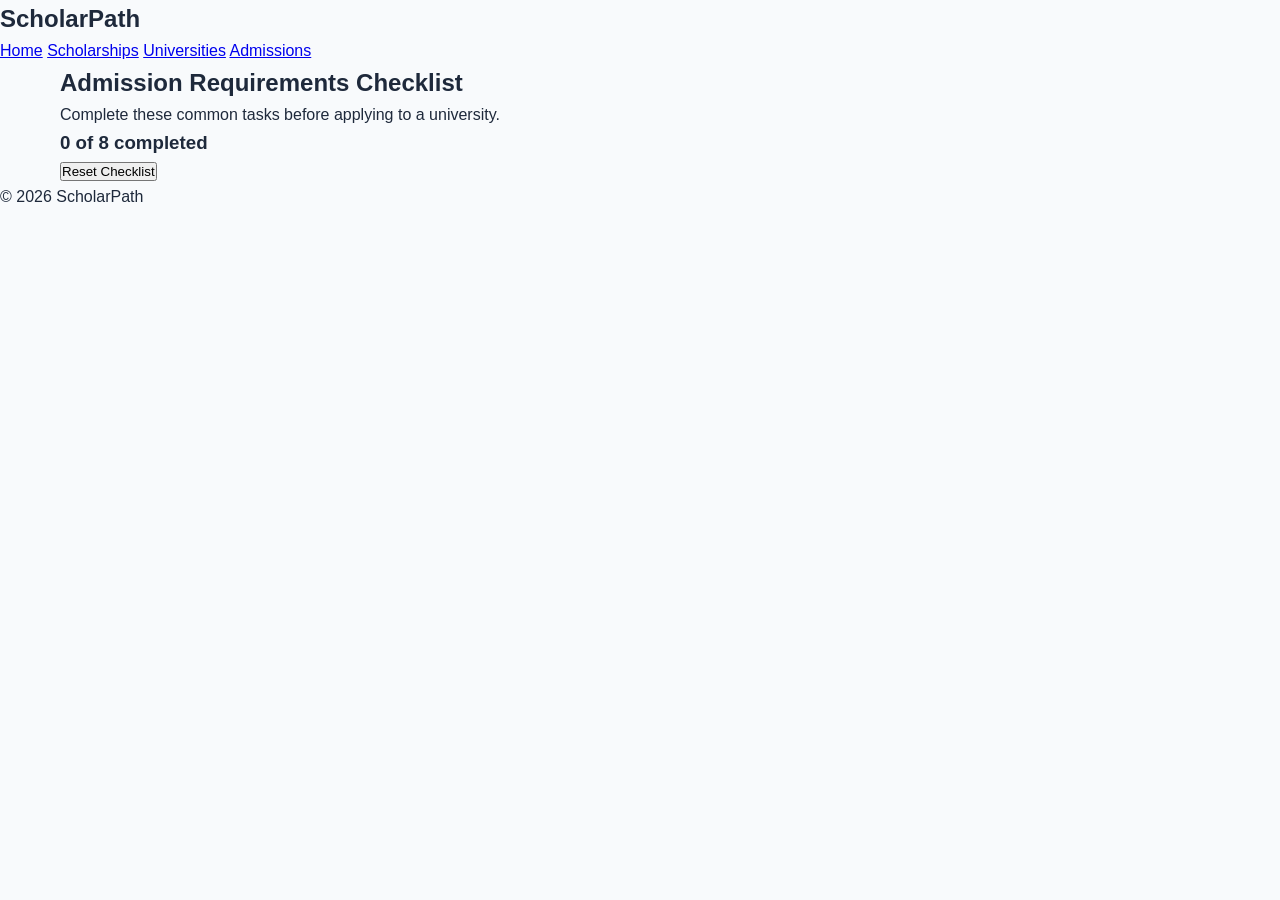
==== admission.html @ 14e1972e "changed nam of file" ====
<!DOCTYPE html>
<html lang="en">

<head>
    <meta charset="UTF-8">

    <meta name="viewport"
          content="width=device-width, initial-scale=1.0">

    <title>Admission Guide | ScholarPath</title>
    
    <link rel="stylesheet" href="css/style.css">

    <script src="js/main.js" defer></script>
    <script src="js/admission.js" defer></script>
</head>

<body>

<header>

    <h2>ScholarPath</h2>

    <nav>
        <a href="index.html">Home</a>
        <a href="scholarships.html">Scholarships</a>
        <a href="universities.html">Universities</a>
        <a href="admission.html">Admissions</a>
    </nav>

</header>

<section class="container">

    <h1>Admission Requirements Checklist</h1>

    <p>
        Complete these common tasks before applying
        to a university.
    </p>

    <h3 id="progress-label">
        0 of 8 completed
    </h3>

    <div class="progress-track">
        <div id="progress-fill"></div>
    </div>

    <div id="admission-checklist"></div>

    <button id="reset-checklist">
        Reset Checklist
    </button>

</section>

<footer>
    <p>© 2026 ScholarPath</p>
</footer>

</body>
</html>
---- css/style.css ----
/* Task ke mutabiq sabse upar :root variables */
:root {
  --primary: #2563eb;
  --bg: #f8fafc;
  --text: #1e293b;
  --font: Arial, sans-serif;
}

* {
  box-sizing: border-box;
  margin: 0;
  padding: 0;
}

body {
  font-family: Arial, sans-serif;
  background-color: #f8fafc;
  color: #1e293b;
  line-height: 1.6;
}

.container {
  max-width: 1200px;
  margin: 0 auto;
  padding: 0 20px;
}

/* Header */
.header {
  background-color: #ffffff;
  border-bottom: 1px solid #e2e8f0;
  padding: 15px 40px;
  display: flex;
  justify-content: space-between;
  align-items: center;
  position: sticky;
  top: 0;
}

.logo,
.logo h1 {
  font-size: 24px;
  font-weight: bold;
  color: #2563eb;
}

.logo span,
.logo h1 span {
  color: #eab308;
}

.navbar {
  display: flex;
  gap: 20px;
  align-items: center;
}

.navbar a {
  text-decoration: none;
  color: #1e293b;
  font-weight: bold;
}

.navbar a:hover {
  color: #2563eb;
}

/* Hero */
.hero {
  background-color: #2563eb;
  color: #ffffff;
  padding: 60px 20px;
  text-align: center;
}

.hero h2 {
  font-size: 32px;
  margin-bottom: 10px;
}

.hero p {
  max-width: 600px;
  margin: 0 auto 20px auto;
}

.hero a {
  display: inline-block;
  background-color: #ffffff;
  color: #2563eb;
  padding: 10px 20px;
  border-radius: 6px;
  font-weight: bold;
  text-decoration: none;
}

.hero a:hover {
  background-color: #e2e8f0;
}

/* Grid & Cards */
.grid {
  display: grid;
  grid-template-columns: repeat(auto-fit, minmax(300px, 1fr));
  gap: 20px;
  margin: 30px 0;
}

.card {
  background-color: #ffffff;
  border: 1px solid #e2e8f0;
  border-radius: 8px;
  padding: 20px;
}

.card h3 {
  margin-bottom: 10px;
  color: #1e293b;
}

.card p {
  margin-bottom: 15px;
  color: #475569;
}

.btn {
  display: inline-block;
  background-color: #2563eb;
  color: #ffffff;
  padding: 10px 20px;
  border: none;
  border-radius: 6px;
  font-size: 16px;
  font-weight: bold;
  cursor: pointer;
  text-decoration: none;
}

.btn:hover {
  background-color: #1d4ed8;
}

/* Footer */
.footer {
  background-color: #ffffff;
  border-top: 1px solid #e2e8f0;
  color: #64748b;
  text-align: center;
  padding: 30px 20px;
  margin-top: 50px;
}

.footer h2 {
  color: #1e293b;
  margin-bottom: 5px;
}

/* ===== Scholarships page ===== */
.scholarship-section,
.scholarships-page {
  max-width: 1200px;
  margin: 30px auto;
  padding: 0 20px;
}

#search-input {
  width: 100%;
  padding: 12px;
  margin-top: 15px;
  border: 1px solid #cbd5e1;
  border-radius: 6px;
  font-size: 16px;
  font-family: Arial, sans-serif;
}

.filters {
  background-color: #ffffff;
  border: 1px solid #e2e8f0;
  border-radius: 8px;
  padding: 20px;
  margin-top: 15px;
  display: flex;
  flex-wrap: wrap;
  gap: 15px;
  align-items: center;
}

.filters select {
  padding: 10px;
  border: 1px solid #cbd5e1;
  border-radius: 6px;
  font-size: 15px;
  font-family: Arial, sans-serif;
}

.filters button,
.load-more-container button,
#empty-state button {
  background-color: #2563eb;
  color: #ffffff;
  padding: 10px 20px;
  border: none;
  border-radius: 6px;
  font-size: 15px;
  font-weight: bold;
  cursor: pointer;
}

.filters button:hover,
.load-more-container button:hover,
#empty-state button:hover {
  background-color: #1d4ed8;
}

.results {
  margin: 20px 0 15px 0;
  display: flex;
  justify-content: space-between;
  color: #475569;
}

.scholarship-cards,
#scholarship-container {
  display: grid;
  grid-template-columns: repeat(auto-fit, minmax(300px, 1fr));
  gap: 20px;
  margin: 20px 0 30px 0;
}

#empty-state {
  text-align: center;
  padding: 40px 20px;
  background-color: #ffffff;
  border: 1px solid #e2e8f0;
  border-radius: 8px;
  color: #64748b;
  margin: 20px 0;
}

#empty-state p {
  margin: 10px 0 15px 0;
}

.load-more-container {
  text-align: center;
  margin: 30px 0;
}

/* ===== Universities page ===== */
.controls {
  background-color: #ffffff;
  border: 1px solid #e2e8f0;
  border-radius: 8px;
  padding: 20px;
  margin: 25px 0;
  display: flex;
  flex-wrap: wrap;
  gap: 15px;
  align-items: center;
}

.controls input,
.controls select {
  padding: 10px;
  border: 1px solid #cbd5e1;
  border-radius: 6px;
  font-size: 15px;
  font-family: Arial, sans-serif;
}

#uniGrid {
  display: grid;
  grid-template-columns: repeat(auto-fit, minmax(300px, 1fr));
  gap: 20px;
  margin-bottom: 30px;
}
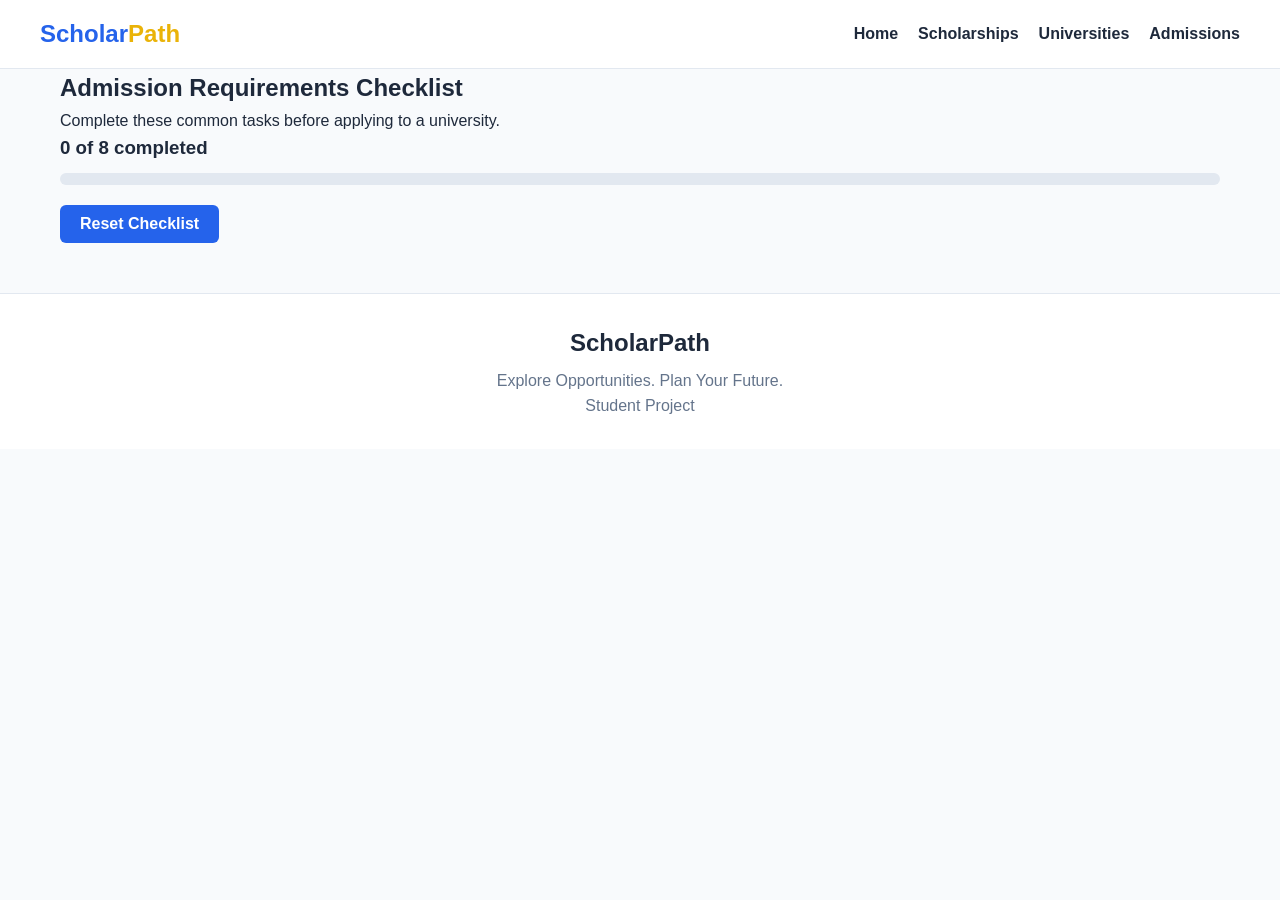
==== commit c30f7b82: "Readme" ====
--- a/admission.html
+++ b/admission.html
@@ -17,18 +17,21 @@
 
 <body>
 
-<header>
+<header class="header">
+        <div class="logo">
+            Scholar<span>Path</span>
+        </div>
 
-    <h2>ScholarPath</h2>
+        <!-- Navigation -->
+        <nav class="navbar">
+            <a href="index.html">Home</a>
+            <a href="scholarships.html">Scholarships</a>
+            <a href="universities.html">Universities</a>
+            <a href="admission.html">Admissions</a>
+        </nav>
+        <button class="menu-toggle" id="menu-toggle">☰</button>
 
-    <nav>
-        <a href="index.html">Home</a>
-        <a href="scholarships.html">Scholarships</a>
-        <a href="universities.html">Universities</a>
-        <a href="admission.html">Admissions</a>
-    </nav>
-
-</header>
+    </header>
 
 <section class="container">
 
@@ -49,15 +52,17 @@
 
     <div id="admission-checklist"></div>
 
-    <button id="reset-checklist">
+    <button id="reset-checklist" class="btn">
         Reset Checklist
     </button>
 
 </section>
 
-<footer>
-    <p>© 2026 ScholarPath</p>
-</footer>
+<footer class="footer">
+    <h2>ScholarPath</h2>
+    <p>Explore Opportunities. Plan Your Future.</p>
+    <p>Student Project</p>
+  </footer>
 
 </body>
 </html>
--- a/css/style.css
+++ b/css/style.css
@@ -35,6 +35,7 @@
   align-items: center;
   position: sticky;
   top: 0;
+  z-index: 10;
 }
 
 .logo,
@@ -53,6 +54,15 @@
   display: flex;
   gap: 20px;
   align-items: center;
+}
+
+.menu-toggle{
+  display: none;
+  background: none;
+  border: none;
+  font-size: 30px;
+  color: #1e293b;
+  cursor: pointer;
 }
 
 .navbar a {
@@ -100,12 +110,13 @@
 /* Grid & Cards */
 .grid {
   display: grid;
-  grid-template-columns: repeat(auto-fit, minmax(300px, 1fr));
+  grid-template-columns: repeat(3, 1fr);
   gap: 20px;
   margin: 30px 0;
 }
 
-.card {
+.card,
+.scholarship-card {
   background-color: #ffffff;
   border: 1px solid #e2e8f0;
   border-radius: 8px;
@@ -273,3 +284,69 @@
   gap: 20px;
   margin-bottom: 30px;
 }
+
+@media (max-width: 760px){
+  .header{
+    padding: 15px 20px;
+    flex-wrap: wrap;
+  }
+
+  .menu-toggle{
+    display: block;
+  }
+
+  .navbar{
+    display: none;
+    width: 100%;
+    flex-direction: column;
+    align-items: flex-start;
+    gap: 12px;
+    padding-top: 15px;
+    margin-top: 15px;
+    border-top: 1px solid #e2e8f0;
+  }
+
+  .navbar.open{
+    display: flex;
+  }
+  
+  .grid,
+  .scholarship-cards,
+  #scholarship-container,
+  #uniGrid {
+    grid-template-columns: repeat(2,1fr);
+
+  }
+}
+@media(max-width: 480px){
+  .hero h2{
+    font-size: 25px;
+  }
+
+  .grid,
+  .scholarship-cards,
+  #scholarship-container,
+  #uniGrid {
+    grid-template-columns: 1fr;
+  }
+}
+/* ===== Admission page ===== */
+.progress-track {
+  width: 100%;
+  height: 12px;
+  background-color: #e2e8f0;
+  border-radius: 999px;
+  overflow: hidden;
+  margin: 10px 0 20px;
+}
+#progress-fill {
+  height: 100%;
+  width: 0%;
+  background-color: #16a34a;
+  transition: width 0.3s ease;
+}
+#admission-checklist label {
+  display: block;
+  padding: 10px 0;
+  cursor: pointer;
+}
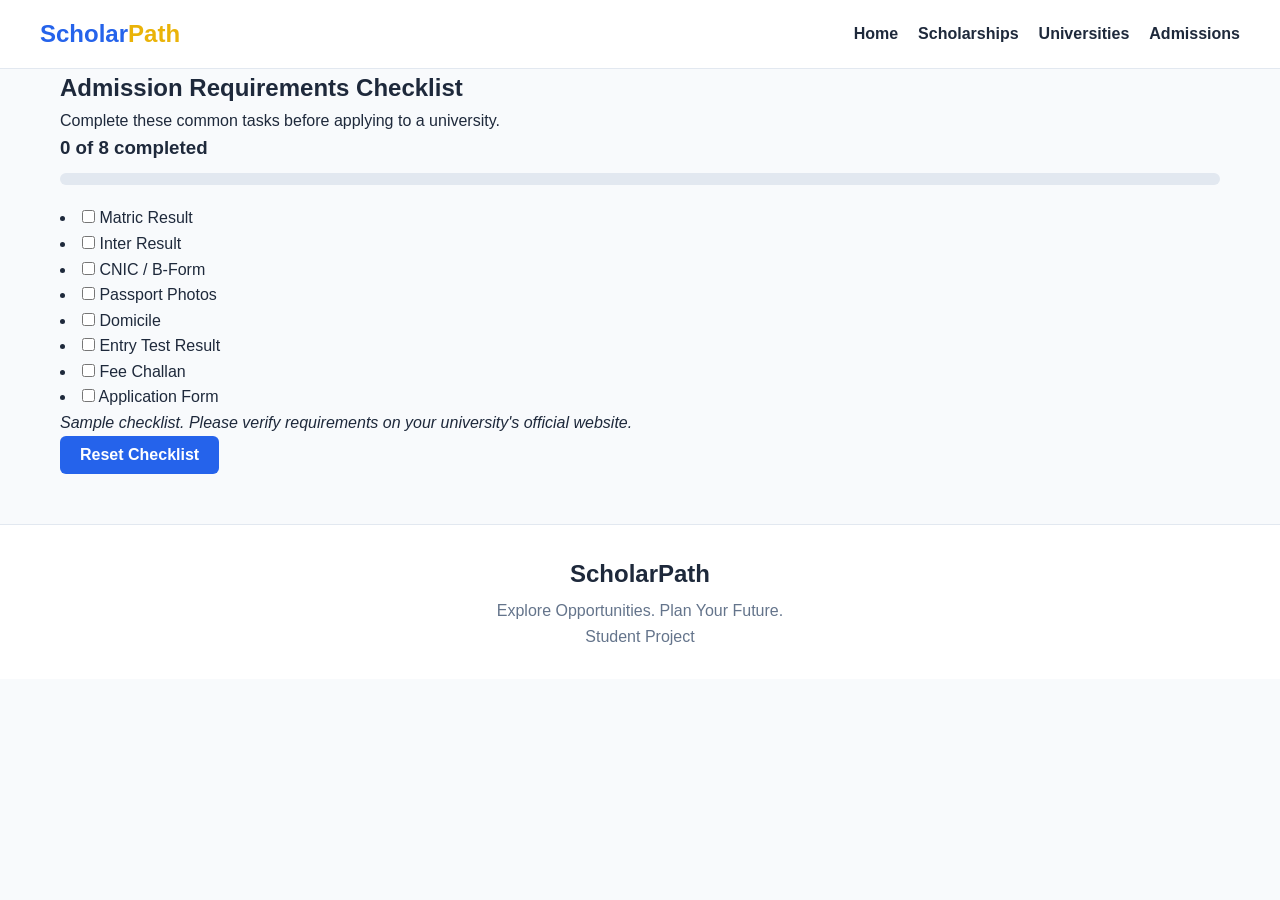
==== commit c518472b: "Update admission.html" ====
--- a/admission.html
+++ b/admission.html
@@ -52,7 +52,9 @@
 
     <div id="admission-checklist"></div>
 
-    <button id="reset-checklist" class="btn">
+    <p><em>Sample checklist. Please verify requirements on your university's official website.</em></p>
+
+<button id="reset-checklist" class="btn">
         Reset Checklist
     </button>
 
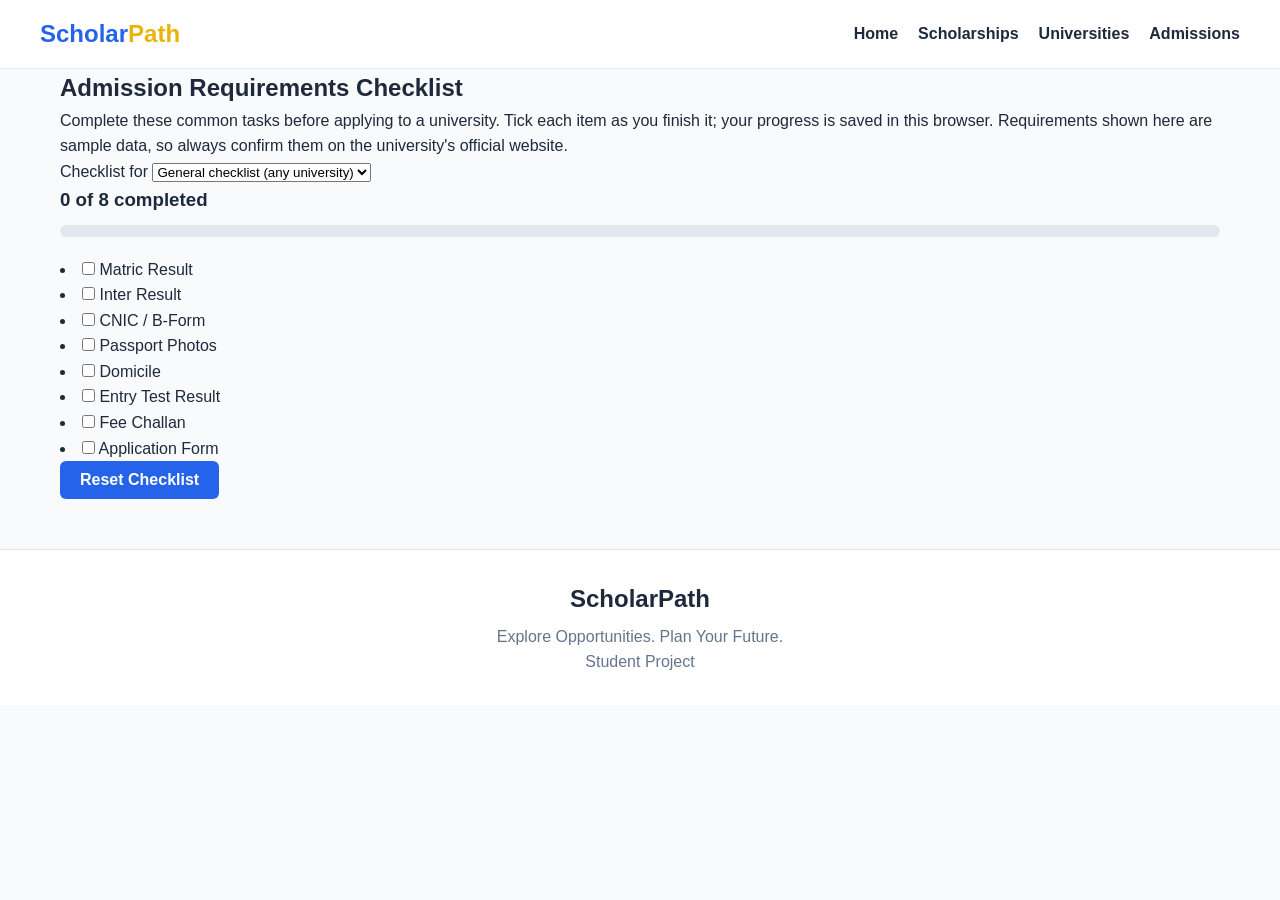
==== commit b2bbdd25: "Update admission.html" ====
--- a/admission.html
+++ b/admission.html
@@ -8,8 +8,9 @@
           content="width=device-width, initial-scale=1.0">
 
     <title>Admission Guide | ScholarPath</title>
-    
+
     <link rel="stylesheet" href="css/style.css">
+    <link rel="stylesheet" href="css/admissions.css">
 
     <script src="js/main.js" defer></script>
     <script src="js/admission.js" defer></script>
@@ -27,7 +28,7 @@
             <a href="index.html">Home</a>
             <a href="scholarships.html">Scholarships</a>
             <a href="universities.html">Universities</a>
-            <a href="admission.html">Admissions</a>
+            <a href="admissions.html">Admissions</a>
         </nav>
         <button class="menu-toggle" id="menu-toggle">☰</button>
 
@@ -39,22 +40,28 @@
 
     <p>
         Complete these common tasks before applying
-        to a university.
+        to a university. Tick each item as you finish it; your progress is saved in this browser.
+        Requirements shown here are sample data, so always confirm them on the university's official website.
     </p>
+
+    <div class="checklist-picker">
+        <label for="uni-select">Checklist for</label>
+        <select id="uni-select">
+            <option value="general">General checklist (any university)</option>
+        </select>
+    </div>
 
     <h3 id="progress-label">
         0 of 8 completed
     </h3>
 
-    <div class="progress-track">
+    <div class="progress-track" role="progressbar" aria-label="Checklist progress" aria-valuemin="0" aria-valuemax="100" aria-valuenow="0" id="progress-track">
         <div id="progress-fill"></div>
     </div>
 
     <div id="admission-checklist"></div>
 
-    <p><em>Sample checklist. Please verify requirements on your university's official website.</em></p>
-
-<button id="reset-checklist" class="btn">
+    <button id="reset-checklist" class="btn">
         Reset Checklist
     </button>
 
@@ -67,4 +74,4 @@
   </footer>
 
 </body>
-</html>+</html>
